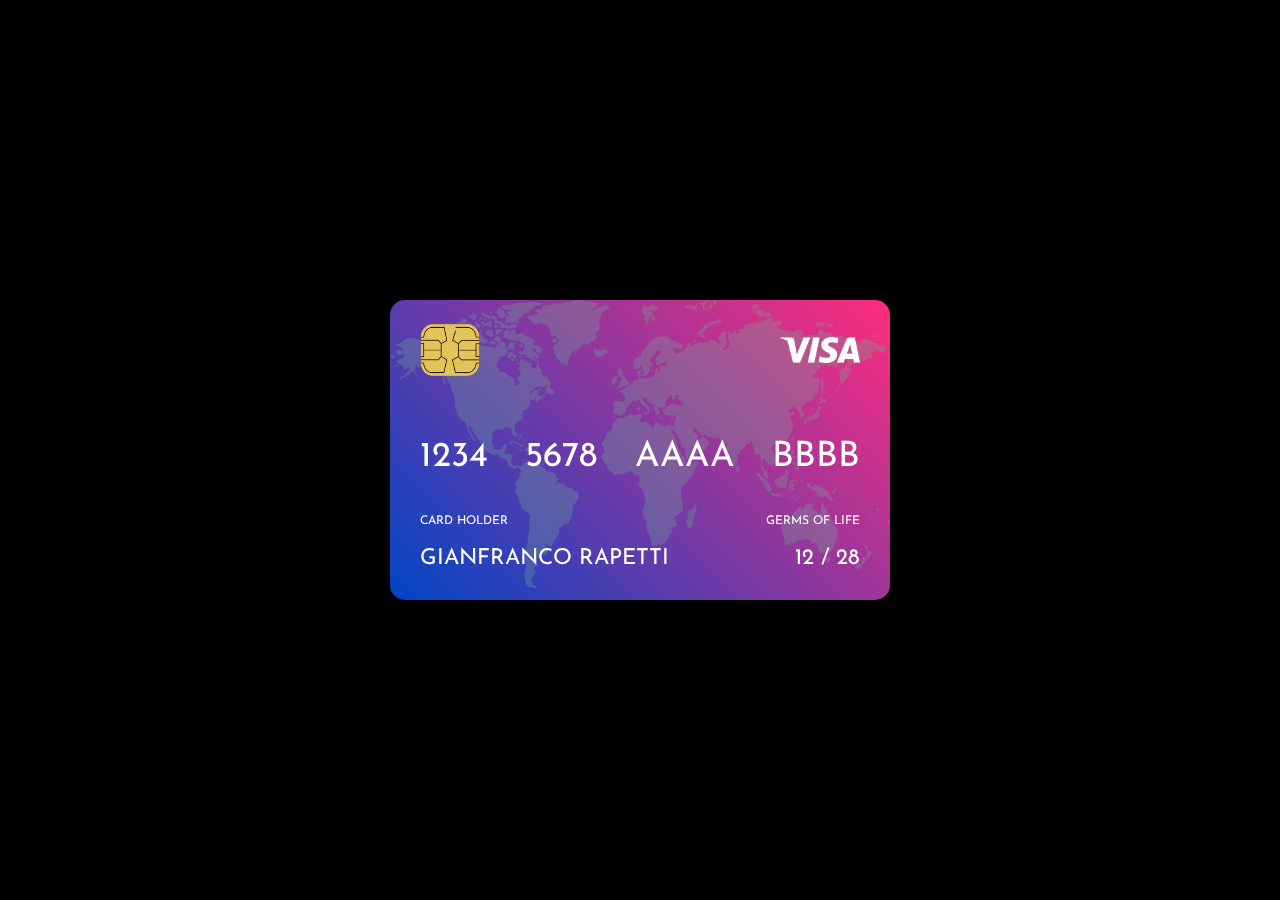
==== credit card design/index.html @ fd25cd22 "Add files via upload" ====
<!DOCTYPE html>
<html lang="en">
<head>
    <meta charset="UTF-8">
    <meta http-equiv="X-UA-Compatible" content="IE=edge">
    <meta name="viewport" content="width=device-width, initial-scale=1.0">
    <title>Virtual Credit Card Design </title>
    <link rel="stylesheet" href="style.css"> 
</head>
<body>
    <div class="container">
        <div class="card">
            <div class="card-inner">
                <div class="front">
                    <img src="images/map.png" class="map-img">
                    <div class="row">
                        <img src="images/chip.png" width="60px">
                        <img src="images/visa.png" width="80px">
                    </div>
                    <div class="row card-no">
                        <p>1234</p>
                        <p>5678</p>
                        <p>AAAA</p>
                        <p>BBBB</p>
                    </div>
                    <div class="row card-holder">
                       <p>CARD HOLDER</p> 
                       <p>GERMS OF LIFE</p> 
                    </div>
                    <div class="row  name">
                        <p>GIANFRANCO RAPETTI</p>
                        <P>12 / 28</P>
                    </div>
                </div>
                <div class="back">
                    <img src="images/map.png" class="map-img">
                    <div class="bar"></div>
                    <div class="row card-cvv">
                        <div>
                            <img src="images/pattern.png">
                        </div>
                        <p>123</p>
                    </div>
                    <div class="row card-text">
                        <p>Esto es una tarjeta virtual de Germs of Life</p>
                    </div>
                    <div class="row firma">
                        <p>FIRMA DEL TITULAR</p>
                        <img src="images/visa.png" width="80px">
                    </div>
                 </div>







            </div>
        </div>
    </div>
    
</body>
</html>
---- credit card design/style.css ----
@import url('https://fonts.googleapis.com/css2?family=Josefin+Sans:wght@400;500;600;700;&display=swap');


*{
    margin: 0;
    padding: 0;
    box-sizing: border-box;
    font-family: 'Josefin Sans', sans-serif;
}
.container {
    min-height: 100vh;
    width: 100%;
    background: #000;
    display:flex;
    align-items: center;
    justify-content: center;

}
.card{
    width: 500px;
    height: 300px;
    color: #fff;
    cursor: pointer;
    perspective: 1000px;
}
.card-inner{
    width: 100%;
    height: 100%;
    position: relative;
    transition: transform 1s;
    transform-style: preserve-3d;

}
.front, .back{
    width: 100%;
    height: 100%;
    background-image: linear-gradient(45deg,#0045c7,#ff2c7d);
    position: absolute;
    top: 0;
    left: 0;
    padding: 20px 30px;
    border-radius: 15px;
    overflow: hidden;
    z-index: 1;
    backface-visibility: hidden;
}
.row{
    display: flex;
    align-items: center;
    justify-content: space-between;

}
.map-img{
    width: 100%;
    position: absolute;
    top: 0;
    left: 0;
    opacity: 0.3;
    z-index: -1;
}
.card-no{
    font-size: 35px;
    margin-top: 60px;

}
.card-holder{
    font-size: 12px;
    margin-top: 40px;

}
.name{
    font-size: 22px;
    margin-top: 20px;
}
.bar{
    background: #222;
    margin-left: -30px;
    margin-right: -30px;
    height: 60px;
    margin-top: 10px;

}
.card-cvv{
    margin-top: 20px;
    
}
.card-cvv div{
    flex: 1;
}
.card-cvv img{
    width: 100;
    display: block;
    line-height: 0;
}
.card-cvv p{
    background: #fff;
    color:#000;
    font-size: 22px;
    padding: 10px 20px;
}
.card-text{
    margin-top: 30px;
    font-size: 14px;

}
 .back{
     transform: rotateY(180deg);
 }
 .card:hover .card-inner{
    transform: rotateY(-180deg);
 }
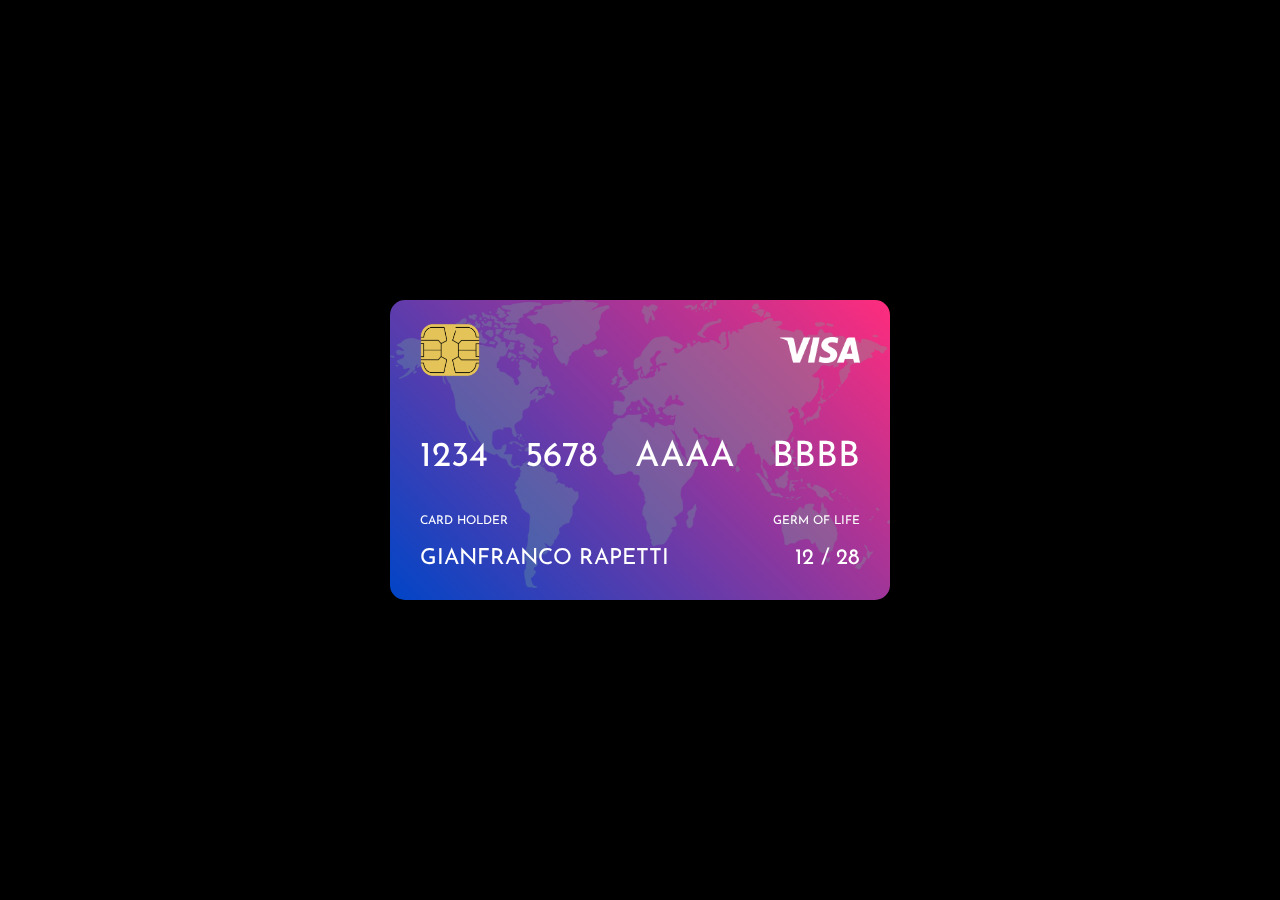
==== commit c097ea0c: "Update index.html" ====
--- a/credit card design/index.html
+++ b/credit card design/index.html
@@ -25,7 +25,7 @@
                     </div>
                     <div class="row card-holder">
                        <p>CARD HOLDER</p> 
-                       <p>GERMS OF LIFE</p> 
+                       <p>GERM OF LIFE</p> 
                     </div>
                     <div class="row  name">
                         <p>GIANFRANCO RAPETTI</p>
@@ -42,7 +42,7 @@
                         <p>123</p>
                     </div>
                     <div class="row card-text">
-                        <p>Esto es una tarjeta virtual de Germs of Life</p>
+                        <p>Esto es una tarjeta virtual de Germ of Life</p>
                     </div>
                     <div class="row firma">
                         <p>FIRMA DEL TITULAR</p>
